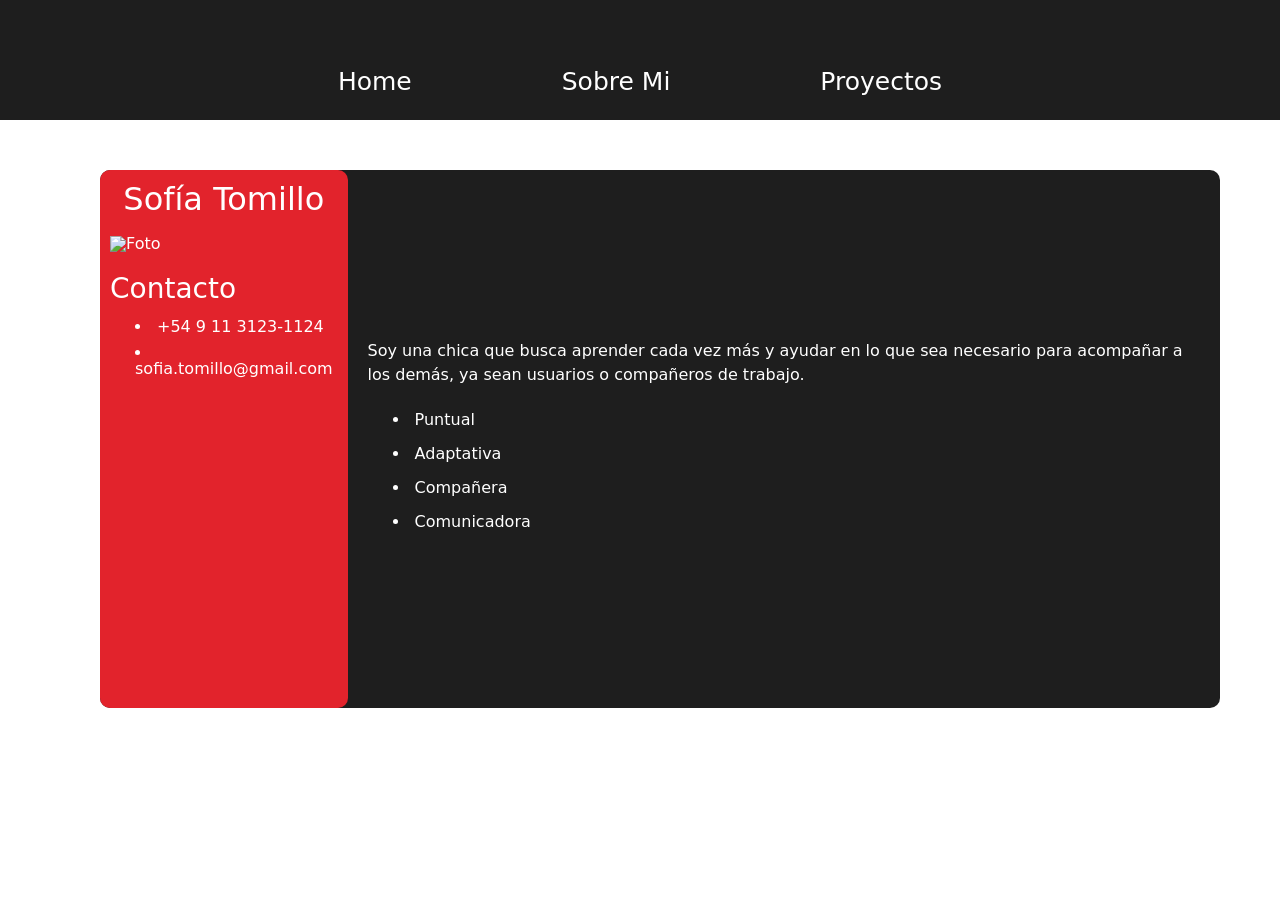
==== index.html @ 8e468f6d "Add files via upload" ====
<!doctype html>
<html lang="en">

<head>
  <meta charset="utf-8">
  <meta name="viewport" content="width=device-width, initial-scale=1">
  <title>Mi Portfolio</title>
  <link rel="stylesheet" href="style.css">
  <link href="https://cdn.jsdelivr.net/npm/bootstrap@5.3.8/dist/css/bootstrap.min.css" rel="stylesheet"
    integrity="sha384-sRIl4kxILFvY47J16cr9ZwB07vP4J8+LH7qKQnuqkuIAvNWLzeN8tE5YBujZqJLB" crossorigin="anonymous">
</head>

<body>
  <header class="header">
    <nav class="botones">
      <a class="enlaces" href="./Home/index.html">Home</a>
      <a class="enlaces" href="./Sobre%20mi/Sobremi.html">Sobre Mi</a>
      <a class="enlaces" href="./Galer%C3%ADa/Galer%C3%ADa.html">Proyectos</a>
  </header>

  <section class="banner">
    <!-- Información del lado izquierdo -->
    <article class="info">
      <h2 class="nombre">Sofía Tomillo</h2>

      <img class="foto"
        src="/Elementos/Img/Foto.jpeg"
        width="300" alt="Foto">

      <h3 class="contacto">Contacto</h3>

      <li class="cont">+54 9 11 3123-1124</li>
      <li class="cont">sofia.tomillo@gmail.com</li>
    </article>

    <!-- Información del lado derecho -->
    <article class="info2">
      <p>Soy una chica que busca aprender cada vez más y ayudar en lo que sea necesario para acompañar a los demás, ya sean usuarios o compañeros de trabajo.</p>

      <li class="atributos">Puntual</li>
      <li class="atributos">Adaptativa</li>
      <li class="atributos">Compañera</li>
      <li class="atributos">Comunicadora</li>

    </article>
  </section>

  <script src="https://cdn.jsdelivr.net/npm/bootstrap@5.3.8/dist/js/bootstrap.bundle.min.js"
    integrity="sha384-FKyoEForCGlyvwx9Hj09JcYn3nv7wiPVlz7YYwJrWVcXK/BmnVDxM+D2scQbITxI"
    crossorigin="anonymous"></script>
</body>

</html>
---- style.css ----
body {
/* background-color: #1E1E1E !important; */
background-image: url('/Elementos/Img/Portfolio_web.png') !important;
    background-size: cover;       /* Hace que la imagen cubra toda la pantalla */
    background-position: center;  /* Centra la imagen */
    background-repeat: no-repeat; /* Evita que la imagen se duplique como mosaico */
    background-attachment: fixed; /* Mantiene el fondo fijo al hacer scroll */
    min-height: 100vh;
}

.header {
    background-color: #1E1E1E;
    display: flex;
    justify-content: space-around;
    align-items: last baseline;
    height: 120px;
    padding: 20px;
    margin: 0px 0px 15px 0px;
    font-size: 25px;
}

.botones {
    display: flex;
    gap: 150px;
}

.enlaces {
    color: white;
    text-decoration: none;
    transition: .3s ease;
}

.enlaces:hover {
    color: #E2232C;
    text-decoration: underline;
}


.banner {
    display: flex;
    justify-content:center;
    margin: 50px 50px 50px 100px;
    background-color: #1E1E1E;
    width: 1120px;
    height: 538px;
    border-radius: 10px;
}

.info {
    background-color: #E2232C;
    color: white;
    width: 353px;
    height: 538px;
    padding: 10px;
    line-height: 1rem;
    border-radius: 10px;
}

.nombre {
    text-align: center;
}

.foto {
    margin: 10px 0 20px;
}


.info2 {
    color: white;
    align-content: center;
    padding: 20px;
}

.atributos {
    margin-left: 20px;
    padding: 5px;
}

.cont {
    margin-left: 20px;
    padding: 5px;
}
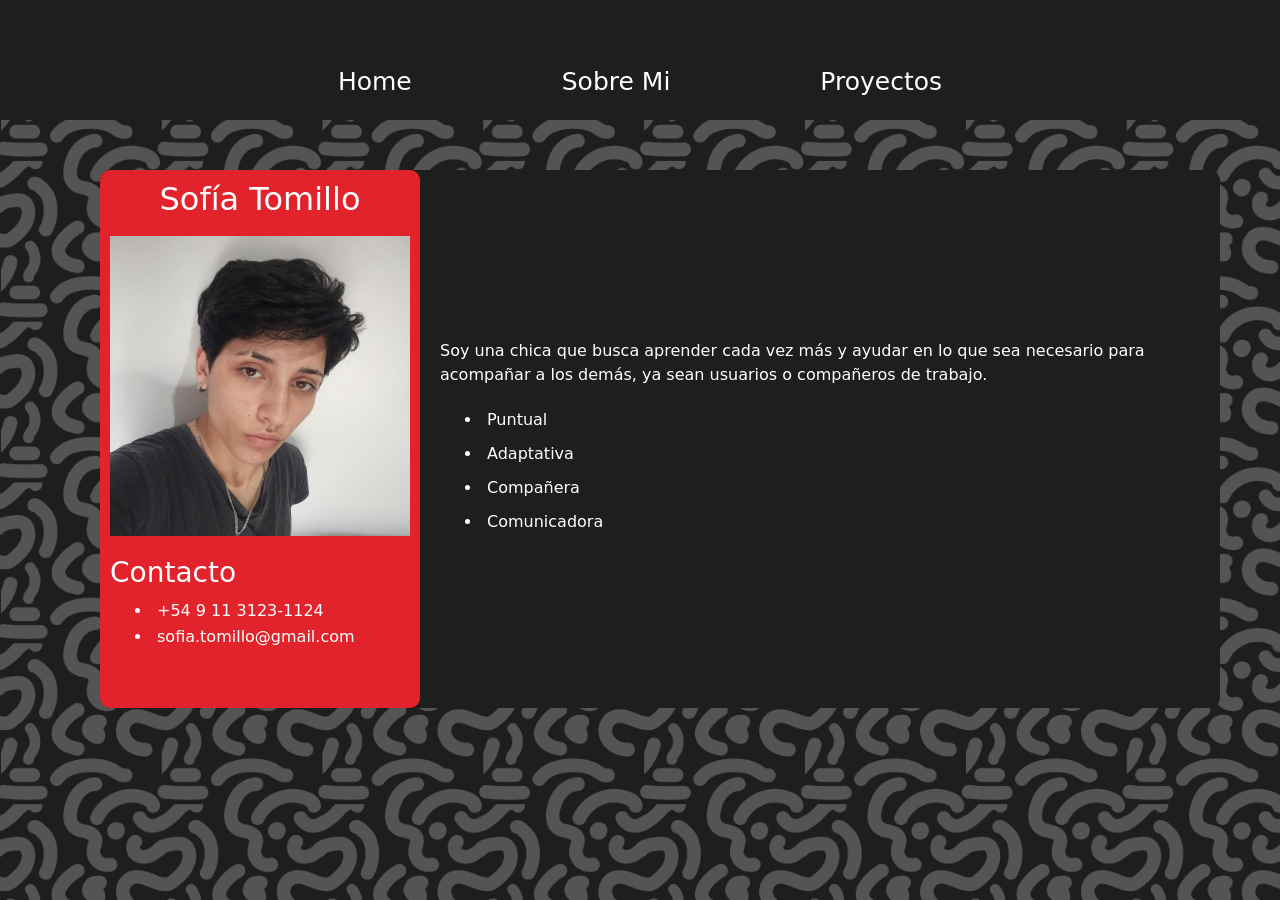
==== commit f0075117: "rutas" ====
--- a/index.html
+++ b/index.html
@@ -24,7 +24,7 @@
       <h2 class="nombre">Sofía Tomillo</h2>
 
       <img class="foto"
-        src="/Elementos/Img/Foto.jpeg"
+        src="./Elementos/Img/Foto.jpeg"
         width="300" alt="Foto">
 
       <h3 class="contacto">Contacto</h3>
